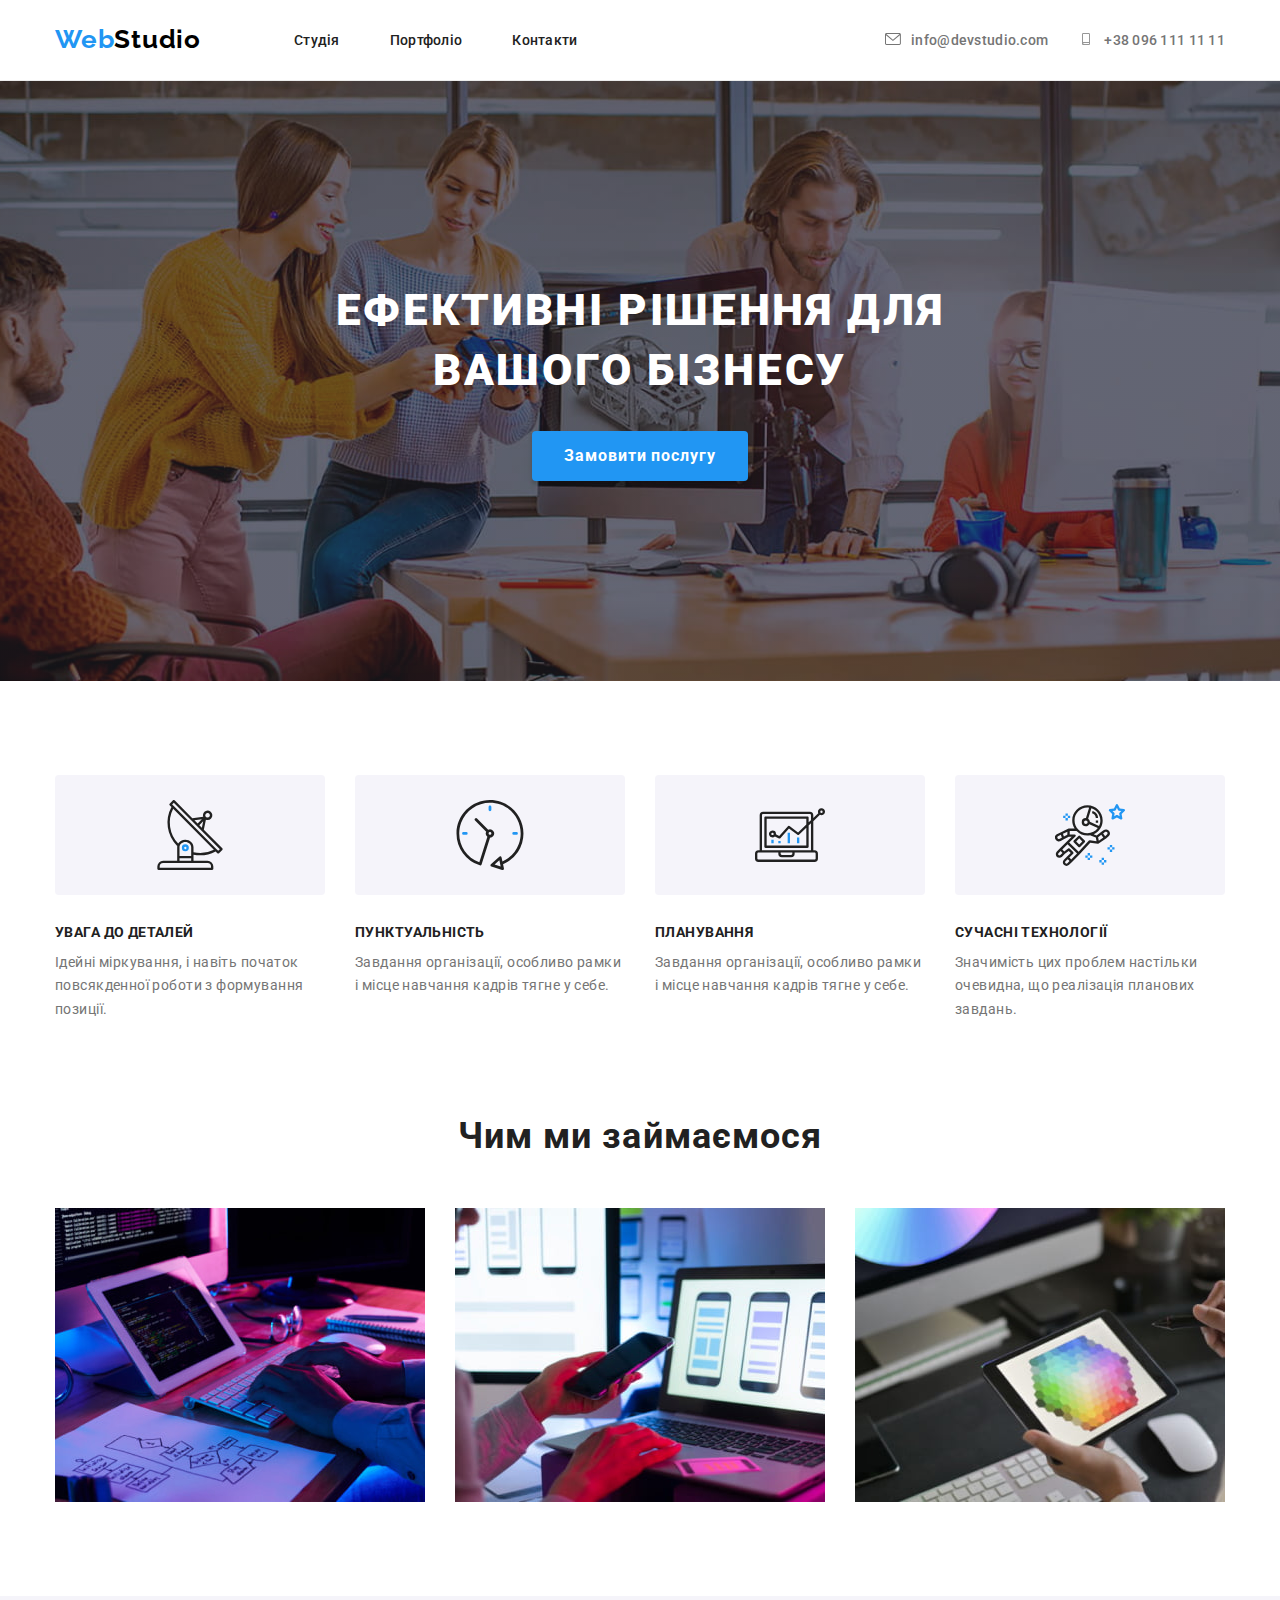
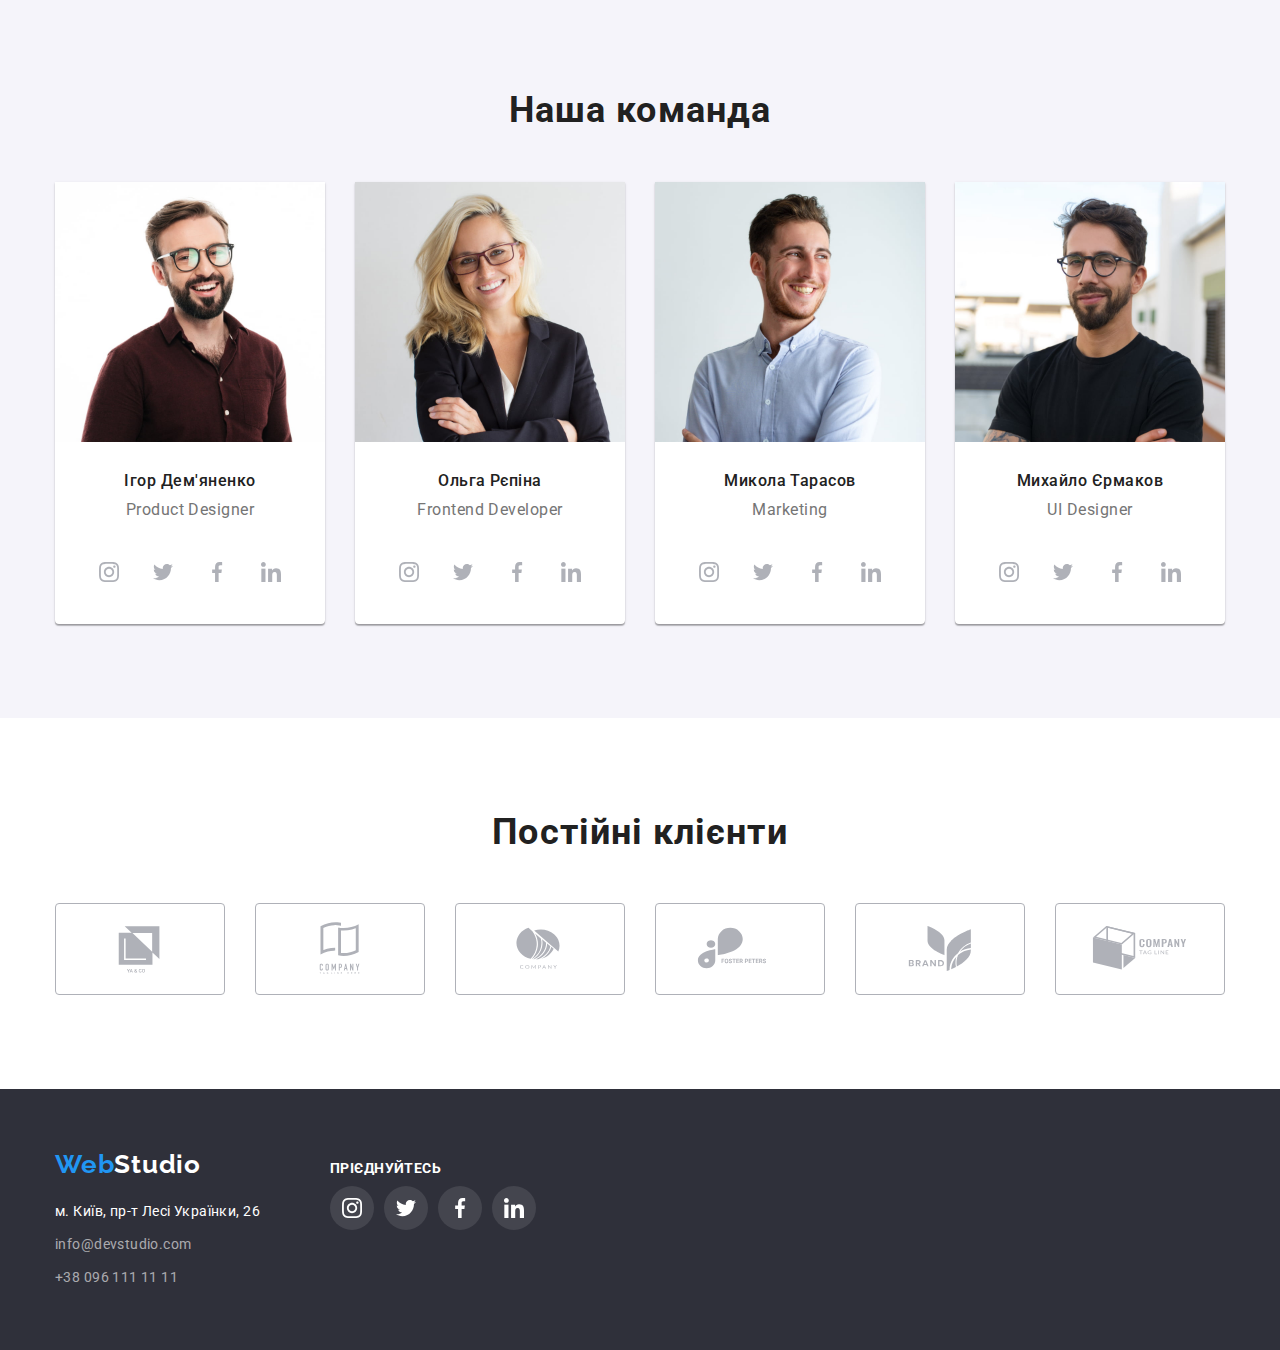
==== index.html @ 9c55d2fb "HomeWork4" ====
<!DOCTYPE html>
<html lang="uk">
<head>
    <meta charset="UTF-8">
    <meta http-equiv="X-UA-Compatible" content="IE=edge">
    <meta name="viewport" content="width=device-width, initial-scale=1.0">
    <link rel="preconnect" href="https://fonts.googleapis.com">
    <link rel="preconnect" href="https://fonts.gstatic.com" crossorigin>
    <link href="https://fonts.googleapis.com/css2?family=Raleway:wght@700&family=Roboto:wght@400;500;700;900&display=swap"
        rel="stylesheet">
    <link rel="stylesheet" href="https://cdnjs.cloudflare.com/ajax/libs/modern-normalize/1.1.0/modern-normalize.min.css">
    <link rel="stylesheet" href="./css/style.css">
    <link rel="stylesheet" href="./images/sprit.svg">
    <title>WebStudio</title>
</head>
<body>
    <header class="header">
        <div class="container header-container">
            <nav class="header-nav">
                <a class="logo" href="./index.html"><span class="logoweb">Web</span>Studio</a>
            
            <ul class="header-list list">
                <li class="header-item"><a class="header-link link" href="./index.html">Студія</a></li>
                <li class="header-item"><a class="header-link link" href="./portfolio.html">Портфоліо</a></li>
                <li class="header-item"><a class="header-link link" href="#">Контакти</a></li>
            </ul>
    
            </nav>

            <ul class="header-mailphone list">
                <li class="header-mail"><a href="mailto:info@devstudio.com" class="contact_link link">
                    <svg class="header-icon" width="16" height="12">
                        <use href="./images/symbol-defs.svg#icon-envelope"></use>
                    </svg>info@devstudio.com</a></li>
                <li class="header-phone"><a href="tel:+380961111111" class="contact_link link">
                    <svg class="header-icon" width="16" height="12">
                        <use href="./images/symbol-defs.svg#icon-smartphone"></use>
                    </svg>+38 096 111 11 11</a></li>
            </ul>
            
        </div>
        
    </header>
    <main>
        <section class="hero section">
            <div class="container hero-container">
               <h1 class="hero-title">Ефективні рішення для вашого бізнесу</h1>
               <button type="button" class="hero-button btn">Замовити послугу</button>
            </div>
            
        </section>

        <section class="benefits section">
            <div class="container benefits-container">
                <h2 class="visually-hidden">Наші переваги</h2>
                <ul class="benefits-list list">
                    <li class="benefits-item antena">
                        <h3 class="benefits-title">увага до деталей</h3>
                        <p class="benefits-text">Ідейні міркування, і навіть початок повсякденної роботи з формування позиції.</p>
                    </li>
                    <li class="benefits-item clock">
                        <h3 class="benefits-title">пунктуальність</h3>
                        <p class="benefits-text">Завдання організації, особливо рамки і місце навчання кадрів тягне у себе.</p>
                    </li>
                    <li class="benefits-item diagram">
                        <h3 class="benefits-title">планування</h3>
                        <p class="benefits-text">Завдання організації, особливо рамки і місце навчання кадрів тягне у себе.</p>
                    </li>
                    <li class="benefits-item astronaut">
                        <h3 class="benefits-title">сучасні технології</h3>
                        <p class="benefits-text">Значимість цих проблем настільки очевидна, що реалізація планових завдань.</p>
                    </li>
                </ul>
            </div>
            
        </section>

        <section class="task section">
            <div class="container">
                <h2 class="task-title">Чим ми займаємося</h2>
            <ul class="task-list list">
                <li class="task-item"><img src="./images/box1.jpg" alt="друк на клавіатурі" width="370"></li>
                <li class="task-item"><img src="./images/box2.jpg" alt="вибір інтерфейсу для смартфона" width="370"></li>
                <li class="task-item"><img src="./images/box3.jpg" alt="вибір RGB кольору" width="370"></li>
            </ul>
            </div>
            
        </section>

        <section class="team section">
            <div class="container">
                <h2 class="team-title">Наша команда</h2>
            <ul class="team-list list">
                <li class="team-item">
                    <img src="./images/img1.jpg" alt="фото співробітніка" width="270">
                    <h3 class="team-item-title">Ігор Дем'яненко</h3>
                    <p class="team-text">Product Designer</p>
                    <div class="team-soc">
                        <ul class="team-soc-list list">
                    <li class="team-soc-item">
                        <a class="team-soc-link link" href="">
                        <svg class="team-soc-icon" width="20" height="20">
                            <use href="./images/symbol-defs.svg#icon-instagram"></use>
                        </svg>
                        </a>
                    </li>
                    <li class="team-soc-item">
                        <a class="team-soc-link link" href="">
                        <svg class="team-soc-icon" width="20" height="20">
                            <use href="./images/symbol-defs.svg#icon-twitter"></use>
                        </svg>
                        </a>
                    </li>
                    <li class="team-soc-item">
                        <a class="team-soc-link link" href="">
                        <svg class="team-soc-icon" width="20" height="20">
                            <use href="./images/symbol-defs.svg#icon-facebook"></use>
                        </svg>
                        </a>
                    </li>
                    <li class="team-soc-item">
                        <a class="team-soc-link link" href="">
                        <svg class="team-soc-icon" width="20" height="20">
                            <use href="./images/symbol-defs.svg#icon-linkedin"></use>
                        </svg>
                        </a>
                    </li>
                        </ul>
                   </div>
                </li>
                <li class="team-item">
                    <img src="./images/img2.jpg" alt="фото співробітніка" width="270">
                    <h3 class="team-item-title">Ольга Рєпіна</h3>
                    <p class="team-text">Frontend Developer</p>
                    <div class="team-soc">
                        <ul class="team-soc-list list">
                    <li class="team-soc-item">
                        <a class="team-soc-link link" href="">
                        <svg class="team-soc-icon" width="20" height="20">
                            <use href="./images/symbol-defs.svg#icon-instagram"></use>
                        </svg>
                        </a>
                    </li>
                    <li class="team-soc-item">
                        <a class="team-soc-link link" href="">
                        <svg class="team-soc-icon" width="20" height="20">
                            <use href="./images/symbol-defs.svg#icon-twitter"></use>
                        </svg>
                        </a>
                    </li>
                    <li class="team-soc-item">
                        <a class="team-soc-link link" href="">
                        <svg class="team-soc-icon" width="20" height="20">
                            <use href="./images/symbol-defs.svg#icon-facebook"></use>
                        </svg>
                        </a>
                    </li>
                    <li class="team-soc-item">
                        <a class="team-soc-link link" href="">
                        <svg class="team-soc-icon" width="20" height="20">
                            <use href="./images/symbol-defs.svg#icon-linkedin"></use>
                        </svg>
                        </a>
                    </li>
                        </ul>
                   </div>
                </li>
                <li class="team-item">
                    <img src="./images/img3.jpg" alt="фото співробітніка" width="270">
                    <h3 class="team-item-title">Микола Тарасов</h3>
                    <p class="team-text">Marketing</p>
                    <div class="team-soc">
                        <ul class="team-soc-list list">
                    <li class="team-soc-item">
                        <a class="team-soc-link link" href="">
                        <svg class="team-soc-icon" width="20" height="20">
                            <use href="./images/symbol-defs.svg#icon-instagram"></use>
                        </svg>
                        </a>
                    </li>
                    <li class="team-soc-item">
                        <a class="team-soc-link link" href="">
                        <svg class="team-soc-icon" width="20" height="20">
                            <use href="./images/symbol-defs.svg#icon-twitter"></use>
                        </svg>
                        </a>
                    </li>
                    <li class="team-soc-item">
                        <a class="team-soc-link link" href="">
                        <svg class="team-soc-icon" width="20" height="20">
                            <use href="./images/symbol-defs.svg#icon-facebook"></use>
                        </svg>
                        </a>
                    </li>
                    <li class="team-soc-item">
                        <a class="team-soc-link link" href="">
                        <svg class="team-soc-icon" width="20" height="20">
                            <use href="./images/symbol-defs.svg#icon-linkedin"></use>
                        </svg>
                        </a>
                    </li>
                        </ul>
                   </div>
                </li>
                <li class="team-item">
                    <img src="./images/img4.jpg" alt="фото співробітніка" width="270">
                    <h3 class="team-item-title">Михайло Єрмаков</h3>
                    <p class="team-text">UI Designer</p>
                    <div class="team-soc">
                        <ul class="team-soc-list list">
                    <li class="team-soc-item">
                        <a class="team-soc-link link" href="">
                        <svg class="team-soc-icon" width="20" height="20">
                            <use href="./images/symbol-defs.svg#icon-instagram"></use>
                        </svg>
                        </a>
                    </li>
                    <li class="team-soc-item">
                        <a class="team-soc-link link" href="">
                        <svg class="team-soc-icon" width="20" height="20">
                            <use href="./images/symbol-defs.svg#icon-twitter"></use>
                        </svg>
                        </a>
                    </li>
                    <li class="team-soc-item">
                        <a class="team-soc-link link" href="">
                        <svg class="team-soc-icon" width="20" height="20">
                            <use href="./images/symbol-defs.svg#icon-facebook"></use>
                        </svg>
                        </a>
                    </li>
                    <li class="team-soc-item">
                        <a class="team-soc-link link" href="">
                        <svg class="team-soc-icon" width="20" height="20">
                            <use href="./images/symbol-defs.svg#icon-linkedin"></use>
                        </svg>
                        </a>
                    </li>
                        </ul>
                   </div>
                </li>
            </ul>
            </div>
            
        </section>

        <section class="clients">
            <div class="container">
                <h2 class="clients-title">Постійні клієнти</h2>
            <ul class="client-list list">
              <li class="clients-item">
                <a class="clients-link link" href="">
                  <svg class="clients-icon" width="106" height="60">
                    <use href="./images/symbol-defs.svg#icon-client1"></use>
                  </svg>
                </a>
              </li>
              <li class="clients-item">
                <a class="clients-link link" href="">
                  <svg class="clients-icon" width="106" height="60">
                    <use href="./images/symbol-defs.svg#icon-client2"></use>
                  </svg>
                </a>
              </li>
              <li class="clients-item">
                <a class="clients-link link" href="">
                  <svg class="clients-icon" width="106" height="60">
                    <use href="./images/symbol-defs.svg#icon-client3"></use>
                  </svg>
                </a>
              </li>
              <li class="clients-item">
                <a class="clients-link link" href="">
                  <svg class="clients-icon" width="106" height="60">
                    <use href="./images/symbol-defs.svg#icon-client4"></use>
                  </svg>
                </a>
              </li>
              <li class="clients-item">
                <a class="clients-link link" href="">
                  <svg class="clients-icon" width="106" height="60">
                    <use href="./images/symbol-defs.svg#icon-client5"></use>
                  </svg>
                </a>
              </li>
              <li class="clients-item">
                <a class="clients-link link" href="">
                  <svg class="clients-icon" width="106" height="60">
                    <use href="./images/symbol-defs.svg#icon-client6"></use>
                  </svg>
                </a>
              </li>
            </ul>
          </section>

            </div>
            
    </main>

    <footer class="footer">
        <div class="container footer-container">
            <div class="footer-contact">
                <a class="footer-link link" href="./index.html"> <span class="footer-web">Web</span>Studio</a>
            <address class="footer-address">
               <ul class="footer-list list">
                <li class="footer-item"><a class="footer-link-map link" href="https://goo.gl/maps/atE44bWnJjtFgui2A" target="_blank" rel="noopener noreferrer nofollow">м. Київ, пр-т Лесі Українки, 26</a></li>
                <li class="footer-item"><a href="mailto:info@devstudio.com" class="footer-contact_link link">info@devstudio.com</a></li>
                <li class="footer-item"><a href="tel:+380961111111" class="footer-contact_link link">+38 096 111 11 11</a></li>
               </ul> 
            </address>
            </div>

        <div class="footer-join">
            <h3 class="footer-join-title">прієднуйтесь</h3>
            <ul class="footer-join-list list">
                <li class="footer-join-item">
                    <a class="footer-soc-link link" href="">
                        <svg class="footer-soc-icon" width="20" height="20">
                            <use href="./images/symbol-defs.svg#icon-instagram"></use>
                        </svg>
                        </a>
                </li>
                <li class="footer-join-item">
                    <a class="footer-soc-link link" href="">
                        <svg class="footer-soc-icon" width="20" height="20">
                            <use href="./images/symbol-defs.svg#icon-twitter"></use>
                        </svg>
                        </a>
                </li>
                <li class="footer-join-item">
                    <a class="footer-soc-link link" href="">
                        <svg class="footer-soc-icon" width="20" height="20">
                            <use href="./images/symbol-defs.svg#icon-facebook"></use>
                        </svg>
                        </a>
                </li>
                <li class="footer-join-item">
                    <a class="footer-soc-link link" href="">
                        <svg class="footer-soc-icon" width="20" height="20">
                            <use href="./images/symbol-defs.svg#icon-linkedin"></use>
                        </svg>
                        </a>
                </li>
            </ul>
        </div>
        </div>

         </footer>
    
</body>

</html>
---- css/style.css ----
p,
h1,
h2,
h3,
h4,
h5,
h6 {
    margin: 0;
}

ul, ol {
    margin: 0;
    padding-left: 0;
}

img {
    display: block;
    max-width: 100%;
    height: auto;
}

body {
    margin: 0;
    font-family: 'Roboto', sans-serif;
    color: var(--main-color);
    background: var(--second-color);
}

.html {
    box-sizing: border-box;
} 



:root {
    --main-color: #212121;
    --paragraph-color: #757575;
    --accent-color: #2196F3;
    --second-color: #FFFFFF;
    --dark-color: #000000;
    --herobackground-color: #2F303A;
    --teambackground-color: #F5F4FA;
    --footerbackground-color: #2F303A;
    --backgroundactive-button:  #188CE8;
    --backgroundpassive-button: #F5F4FA;
    --backgroundcolor-iconpassive: #F5F4FA;
    --color-icon: #afb1b8;
 }


.list {
    list-style: none;
}

.link {
    text-decoration: none;
}
/* -------HEADER------- */


.header {
    border-bottom: 1px solid #ECECEC;
}

.logo {
    padding-top: 24px;
    padding-bottom: 25px;
}

.container {
    width: 1200px;
    margin: 0 auto;
    padding: 0 15px;
}


.header-container {
    display: flex;
}

.header-list {
    display: flex;
    gap: 50px;
    align-items: center;
}


.header-nav {
    display: flex; 
}

.logo {
    font-family: "Raleway", sans-serif;
    font-weight: 700;
    font-size: 26px;
    line-height: 1.19;
    letter-spacing: 0.03em;
    color:var(--dark-color);
    text-decoration: none;
}

.logoweb {
    color: var(--accent-color);
}

.header-list {
    margin-left: 93px;
    gap: 50px;
}

.header-mailphone {
    display: flex;
    margin-left: auto;
    gap: 30px;
    align-items: center;
}


.header-link:hover,
.header-link:focus,
.contact_link:hover,
.contact_link:focus,
.header-icon:hover,
.header-icon:focus {
    color: var(--accent-color);
    fill: var(--accent-color);
}

.header-link {
    font-weight: 500;
    font-size: 14px;
    line-height: 1.14;
    letter-spacing: 0.02em;
    color: var(--main-color);
}

.contact_link {
    font-weight: 500;
    font-size: 14px;
    line-height: 1.14;
    letter-spacing: 0.02em;
    color: var(--paragraph-color);
}

.header-icon {
    margin-right: 10px;
    fill: var(--paragraph-color);
}

/* -------HERO------- */

.hero {
    padding-top: 200px;
    padding-bottom: 200px;
    background: var(--herobackground-color);
    background-image: linear-gradient( rgba(47, 48, 58, 0.4), 
    rgba(47, 48, 58, 0.4) ), 
    url(../images/bg-image.jpg);
    max-width: 1600px;
    background-position: center;
}


.hero-title {
    font-weight: 900;
    font-size: 44px;
    line-height: 1.36;
    text-align: center;
    letter-spacing: 0.06em;
    text-transform: uppercase;
    color: #FFFFFF;
    max-width: 696px;
    margin: 0 auto;
    margin-bottom: 30px;
}

.hero-button {
    font-weight: 700;
    font-size: 16px;
    line-height: 1.88;
    display: block;
    align-items: center;
    text-align: center;
    letter-spacing: 0.06em;
    color: var(--second-color);
    cursor: pointer;
    background: var(--accent-color);
    box-shadow: 0px 4px 4px rgba(0, 0, 0, 0.15);
    border-radius: 4px;
    min-width: 216px;
    height: 50px;
    margin: 0 auto;
}

.hero-button:hover,
.hero-button:focus {
    background: var(--backgroundactive-button);
    box-shadow: 0px 4px 4px rgba(0, 0, 0, 0.15);
    border-radius: 4px;
}

.btn {
    font-family: inherit;
    border: none;
}

/* -------BENEFITS------- */

.benefits {
    padding-top: 94px;
    padding-bottom: 94px;
}


.visually-hidden {
    position: absolute;
    white-space: nowrap;
    width: 1px;
    height: 1px;
    overflow: hidden;
    border: 0;
    padding: 0;
    clip: rect(0 0 0 0);
    clip-path: inset(50%);
    margin: -1px;
}

.benefits-list {
    display: flex;
    justify-content: space-between;
}

.benefits-item {
    width: 270px;
}

.benefits-item::before {
    display: block;
    content: "";
    height: 120px;
    background-size: auto auto;
    background-repeat: no-repeat;
    background-position: center;
    background-color: var(--backgroundcolor-iconpassive);
    border-radius: 4px;
    margin-bottom: 30px;
}

.antena::before {
 
   background-image: url(../images/antenna.svg);
}

.clock::before {
    background-image: url(../images/clock.svg);
}

.diagram::before {
    background-image: url(../images/diagram.svg);
}

.astronaut::before {
    background-image: url(../images/astronaut.svg);
}

.benefits-title {
    margin-bottom: 10px;
    font-weight: 700;
    font-size: 14px;
    line-height: 1.14;
    letter-spacing: 0.03em;
    text-transform: uppercase;
    color: var(--main-color)
}

.benefits-text {
    font-size: 14px;
    line-height: 1.71;
    letter-spacing: 0.03em;
    color: var(--paragraph-color);
}

/* -------TASK------- */

.task {
    padding-bottom: 94px;
}

.task-title {
    margin-bottom: 50px;
    font-weight: 700;
    font-size: 36px;
    line-height: 1.16;
    text-align: center;
    letter-spacing: 0.03em;
    color: var(--main-color);
}

.task-list {
    display: flex;
    justify-content: center;
    gap: 30px;
}



/* -------TEAM------- */

.team {
    background: var(--teambackground-color);
    padding-bottom: 94px;
    padding-top: 94px;
}

.team-title, .clients-title {
    margin-bottom: 50px;
    font-weight: 700;
    font-size: 36px;
    line-height: 1.16;
    text-align: center;
    letter-spacing: 0.03em;
    color: var(--main-color);
}

.team-list {
    display: flex;
    
}


.team-item {
    background: var(--second-color);
    box-shadow: 0px 1px 3px rgba(0, 0, 0, 0.12), 0px 1px 1px rgba(0, 0, 0, 0.14), 0px 2px 1px rgba(0, 0, 0, 0.2);
    border-radius: 0px 0px 4px 4px;
    margin-right: 30px;
}
.team-item:last-child {
    margin-right: 0;
}

.team-item-title {
    margin-top: 30px;
    margin-bottom: 10px;
    font-weight: 500;
    font-size: 16px;
    line-height: 1.18;
    text-align: center;
    letter-spacing: 0.03em;
    color: var(--main-color);
}

.team-text {
    padding-bottom: 30px;
    font-size: 16px;
    line-height: 1.18;
    text-align: center;
    letter-spacing: 0.03em;
    color: var(--paragraph-color);
}

.team-soc {
    padding-right: 32px;
    padding-bottom: 30px;
    padding-left: 32px;
}

.team-soc-list {
    display: flex;
    align-items: center;
    justify-content: center;
    gap: 10px;
    
}

.team-soc-link {
    display: flex;
    width: 44px;
    height: 44px;
    border-radius: 50%;
    align-items: center;
    justify-content: center;
}
.team-soc-icon {
    fill: var(--color-icon)
}

.team-soc-link:hover,
.team-soc-link:focus {
    background-color: var(--accent-color);
    fill: var(--second-color);
}

.team-soc-link:hover .team-soc-icon,
.team-soc-link:focus .team-soc-icon {
    fill: var(--second-color);
} 

/* -------CLIENTS------- */

.clients {
    padding: 94px 0;
}

.client-list {
    display: flex;
    justify-content: center;
    gap: 30px;
}

.clients-item {
    display: flex;
}

.clients-link {
    display: flex;
    width: 170px;
    height: 92px;
    border: 1px solid var(--color-icon);
    border-radius: 4px;
    align-items: center;
    justify-content: center;
}

.clients-icon {
    fill: var(--color-icon);
}

.clients-link:hover,
.clients-link:focus,
.clients-icon:hover,
.clients-icon:focus {
    border-color: var(--accent-color);
    fill: var(--accent-color);
}




/* --------FOOTER------- */

.footer {
    background: var(--footerbackground-color);
    padding-top: 60px;
    padding-bottom: 60px;
}

.footer-container {
    display: flex;
    align-items: baseline;
  }


.footer-link {
    font-family: "Raleway", sans-serif;
    font-weight: 700;
    font-size: 26px;
    line-height: 1.19;
    letter-spacing: 0.03em;
    color: var(--second-color);
    margin-bottom: 20px;
}

.footer-web {
    color:var(--accent-color);
}

.footer-address {
    font-style: normal;
    margin-top: 20px;
}


.footer-item:not(:last-child){
    margin-bottom: 9px;
}


.footer-link-map {
    font-size: 14px;
    line-height: 1.71;
    letter-spacing: 0.03em;
    color: var(--second-color);
}

.footer-contact_link {
    font-size: 14px;
    line-height: 1.71;
    letter-spacing: 0.03em;
    color: rgba(255, 255, 255, 0.6);
}

.footer-link-map:hover,
.footer-link-map:focus,
.footer-contact_link:hover,
.footer-contact_link:focus {
    color: var(--accent-color)
}


.footer-join {
    margin-left: 70px;
    
} 

.footer-join-title {
    font-size: 14px;
    line-height: 16px;
    letter-spacing: 0.03em;
    text-transform: uppercase;
    color: var(--second-color);
    margin-bottom: 10px;
}

.footer-join-list {
    display: flex;
    gap: 10px;
}

.footer-soc-link {
    display: flex;
    width: 44px;
    height: 44px;
    border-radius: 50%;
    align-items: center;
    justify-content: center;
    background: rgba(255, 255, 255, 0.1);
}

.footer-soc-icon {
    fill: var(--second-color);
}

.footer-soc-link:hover,
.footer-soc-link:focus {
    background: var(--accent-color);
}




/* -------PORTFOLIO------- */

.filters {
    padding-top: 94px;
    padding-bottom: 94px;
}

.filters-list {
    display: flex;
    justify-content: center;
    gap: 8px;
    margin-bottom: 50px;
}


.button {
    padding: 6px 22px;
    border-radius: 4px;
    font-weight: 500;
    font-size: 16px;
    line-height: 1.62;
    text-align: center;
    letter-spacing: 0.03em;
    color:var(--main-color);
    background: var(--backgroundpassive-button)
}

.button:hover,
.button:focus {
    background: var(--accent-color);
    box-shadow: 0px 3px 1px rgba(0, 0, 0, 0.1), 0px 1px 2px rgba(0, 0, 0, 0.08), 0px 2px 2px rgba(0, 0, 0, 0.12);
    border-radius: 4px;
    color:var(--second-color);
    cursor: pointer;
}

.portfolio-list {
    display: flex;
    flex-wrap: wrap;
    gap: 30px;
}

.portfolio-item {
    flex-basis: calc((100% - 60px) / 3);
    background: #FFFFFF;
    gap: 30px;
}

.portfolio-item:hover,
.portfolio-item:focus {
    box-shadow: 0px 1px 1px rgba(0, 0, 0, 0.12), 0px 4px 4px rgba(0, 0, 0, 0.06), 1px 4px 6px rgba(0, 0, 0, 0.16);

}

/* 
.portfolio-item:nth-child(3n) {
    margin-right: 0;
}

.portfolio-item:nth-last-child(-n+3) {
    margin-bottom: 0;
} */


.portfolio-title {
    font-weight: 700;
    font-size: 18px;
    line-height: 2.0;
    letter-spacing: 0.06em;
    color: var(--main-color)
}

.portfolio-text {
    font-size: 16px;
    line-height: 1.88;
    letter-spacing: 0.03em;
    color: var(--paragraph-color)
}

.portfolio-title-text {
    padding: 20px 24px;
    border: 1px solid #EEEEEE;
    border-top: none;
}
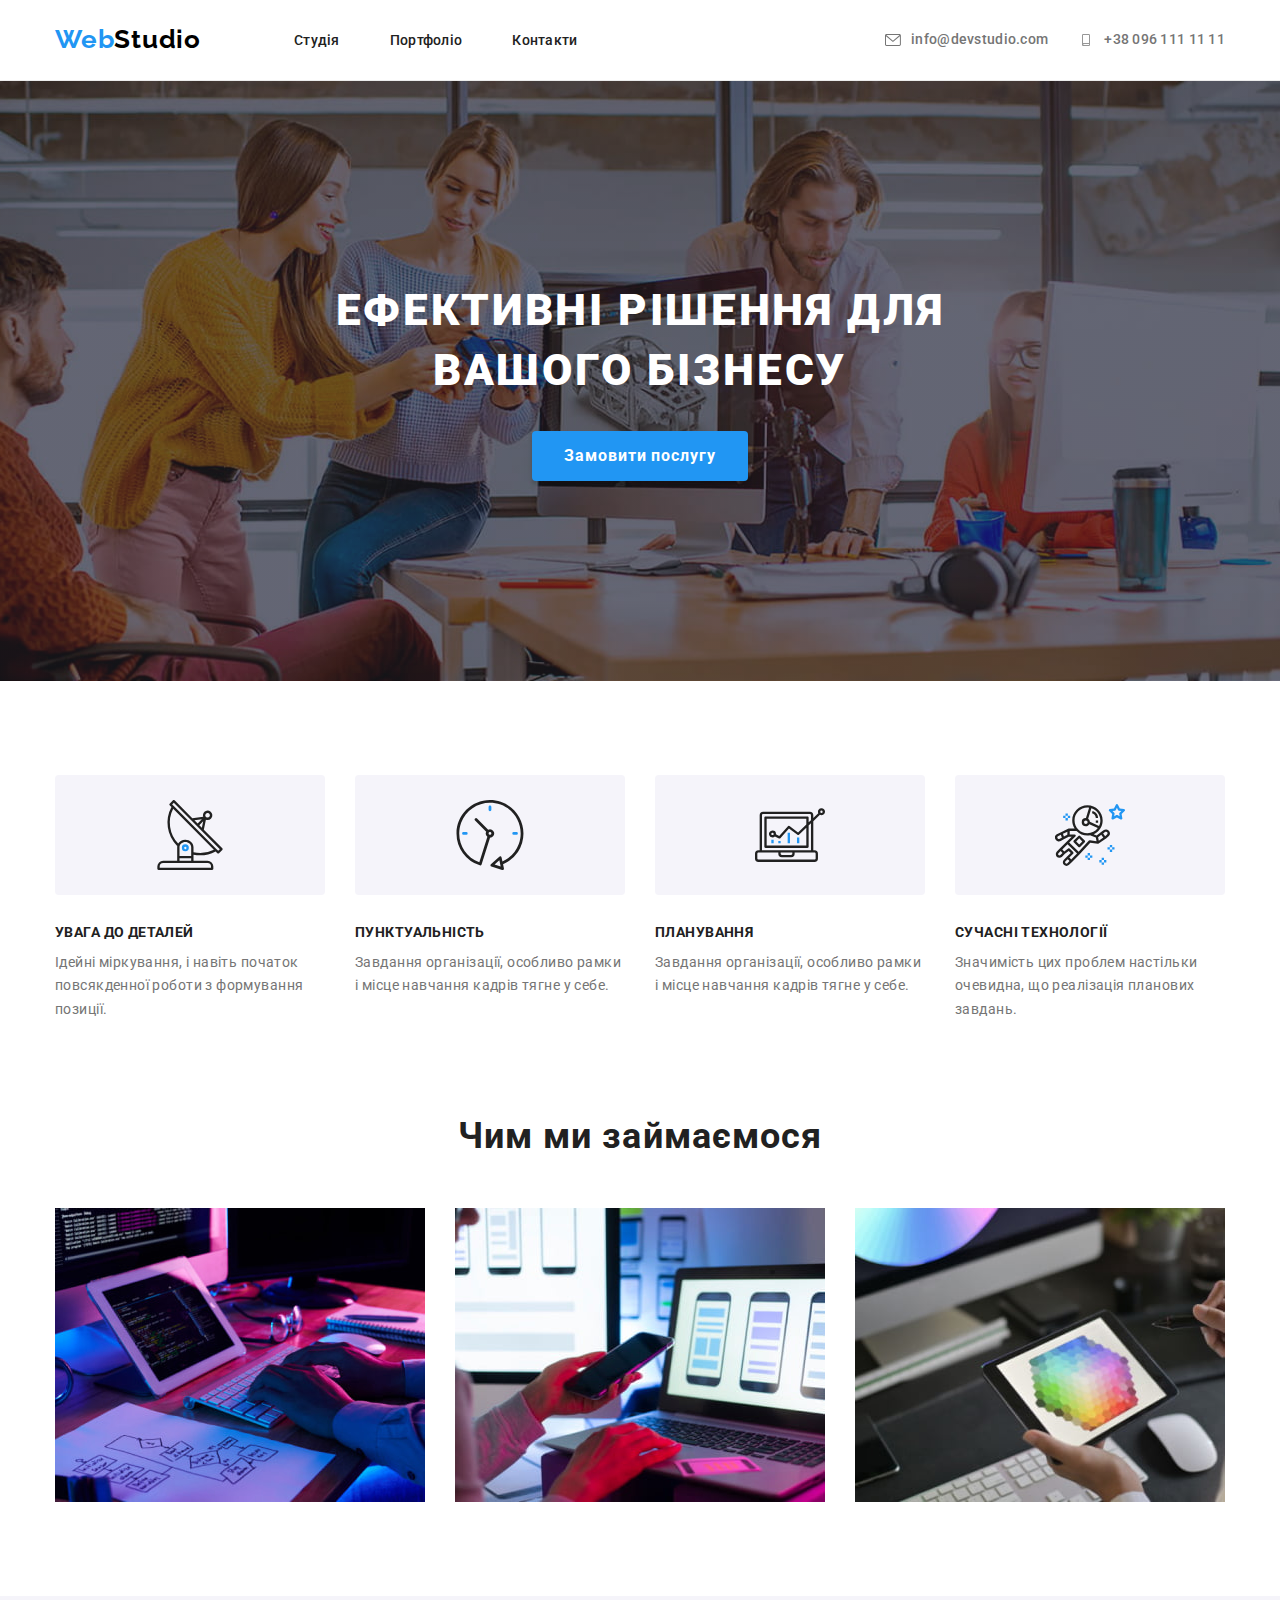
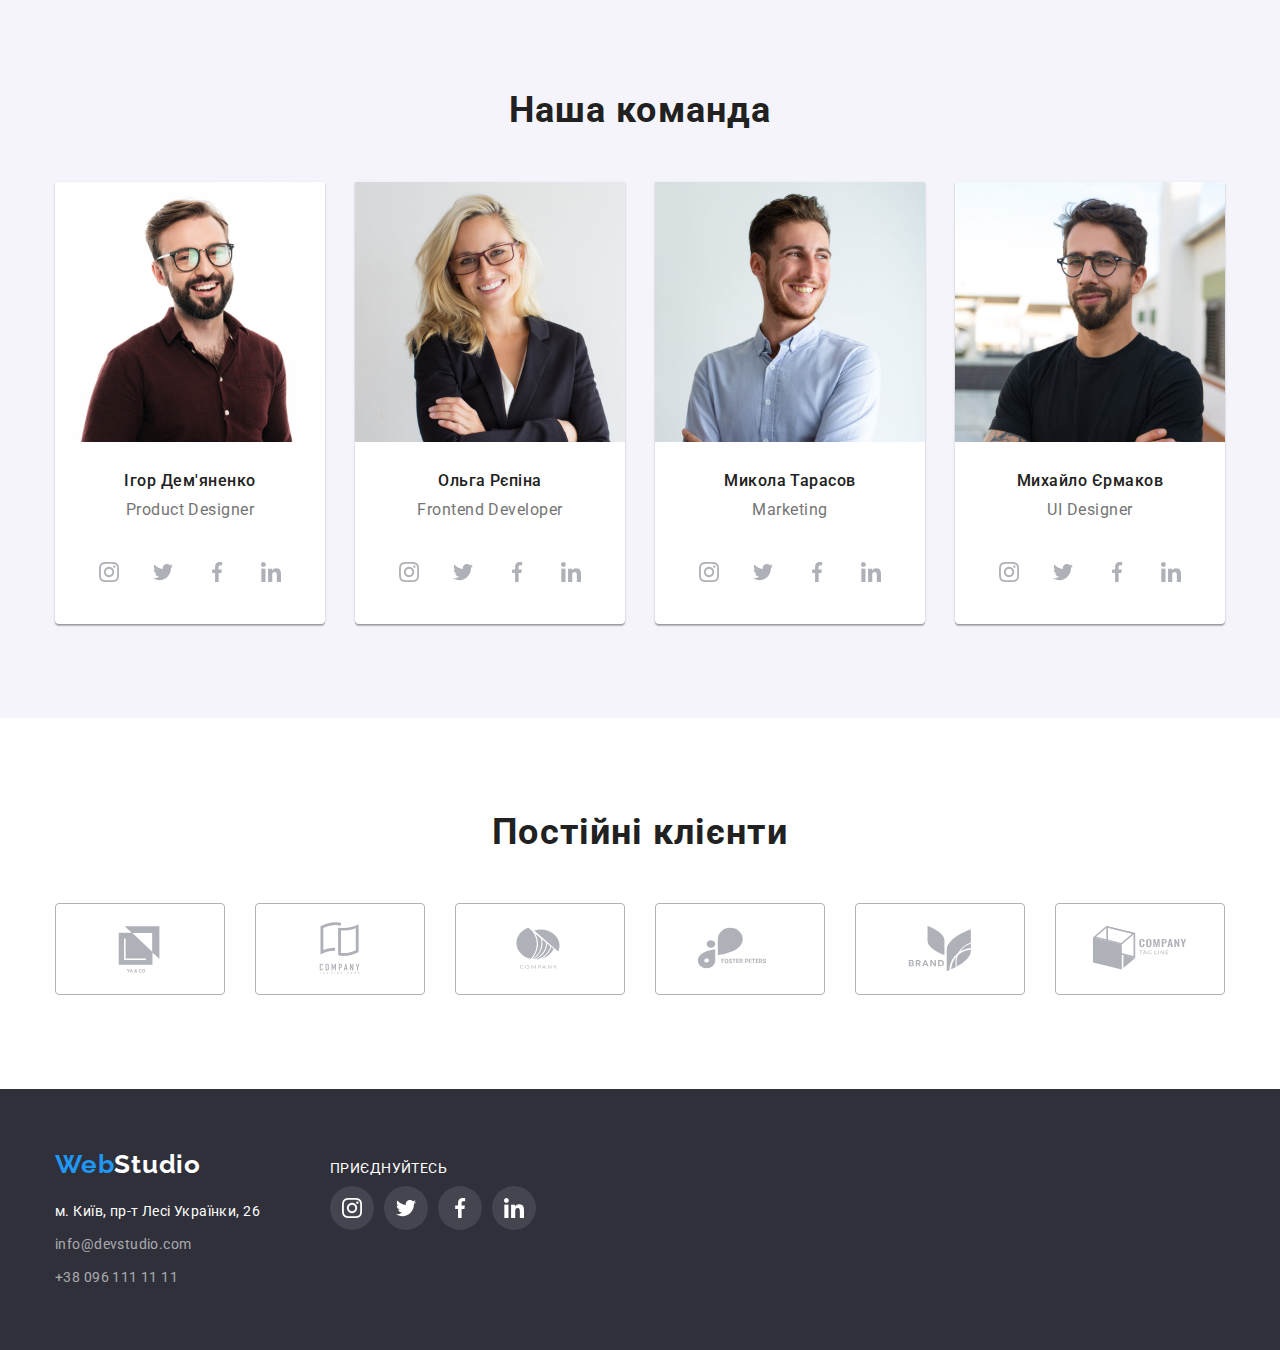
==== commit 7ad010fc: "HomeWork4_Correction1" ====
--- a/index.html
+++ b/index.html
@@ -247,7 +247,7 @@
         <section class="clients">
             <div class="container">
                 <h2 class="clients-title">Постійні клієнти</h2>
-            <ul class="client-list list">
+              <ul class="client-list list">
               <li class="clients-item">
                 <a class="clients-link link" href="">
                   <svg class="clients-icon" width="106" height="60">
@@ -290,10 +290,11 @@
                   </svg>
                 </a>
               </li>
-            </ul>
-          </section>
-
-            </div>
+              </ul>
+            </div>  
+        </section>
+
+
             
     </main>
 
@@ -311,7 +312,7 @@
             </div>
 
         <div class="footer-join">
-            <h3 class="footer-join-title">прієднуйтесь</h3>
+            <p class="footer-join-text">приєднуйтесь</p>
             <ul class="footer-join-list list">
                 <li class="footer-join-item">
                     <a class="footer-soc-link link" href="">
--- a/css/style.css
+++ b/css/style.css
@@ -119,10 +119,12 @@
 .header-link:hover,
 .header-link:focus,
 .contact_link:hover,
-.contact_link:focus,
-.header-icon:hover,
-.header-icon:focus {
+.contact_link:focus {
     color: var(--accent-color);
+}
+
+.contact_link:hover .header-icon,
+.contact_link:focus .header-icon {
     fill: var(--accent-color);
 }
 
@@ -135,6 +137,8 @@
 }
 
 .contact_link {
+    display: flex;
+    align-items: center;
     font-weight: 500;
     font-size: 14px;
     line-height: 1.14;
@@ -158,6 +162,7 @@
     url(../images/bg-image.jpg);
     max-width: 1600px;
     background-position: center;
+    margin: 0 auto;
 }
 
 
@@ -407,6 +412,7 @@
     gap: 30px;
 }
 
+
 .clients-item {
     display: flex;
 }
@@ -423,13 +429,11 @@
 
 .clients-icon {
     fill: var(--color-icon);
-}
-
-.clients-link:hover,
-.clients-link:focus,
-.clients-icon:hover,
-.clients-icon:focus {
-    border-color: var(--accent-color);
+} 
+
+
+.clients-link:hover .clients-icon,
+.clients-link:focus .clients-icon {
     fill: var(--accent-color);
 }
 
@@ -502,7 +506,7 @@
     
 } 
 
-.footer-join-title {
+.footer-join-text {
     font-size: 14px;
     line-height: 16px;
     letter-spacing: 0.03em;
@@ -592,15 +596,6 @@
 
 }
 
-/* 
-.portfolio-item:nth-child(3n) {
-    margin-right: 0;
-}
-
-.portfolio-item:nth-last-child(-n+3) {
-    margin-bottom: 0;
-} */
-
 
 .portfolio-title {
     font-weight: 700;
